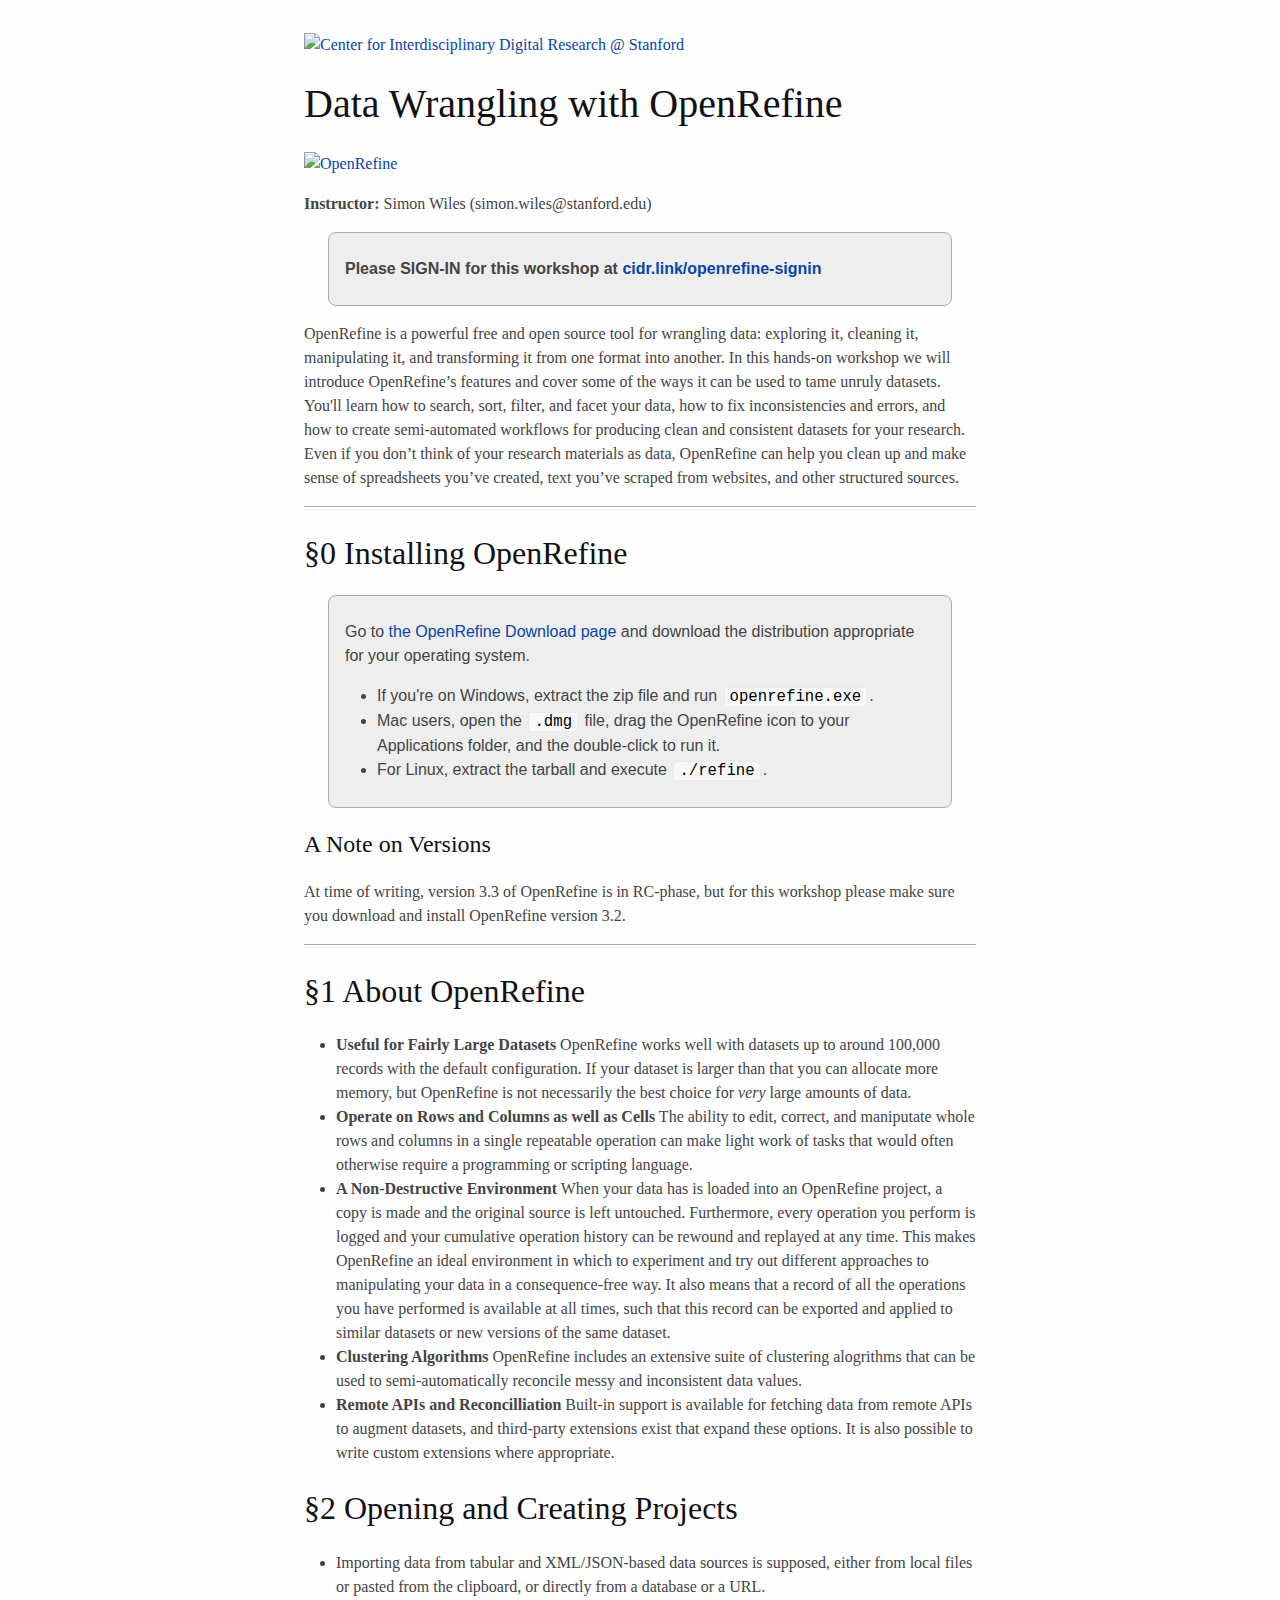
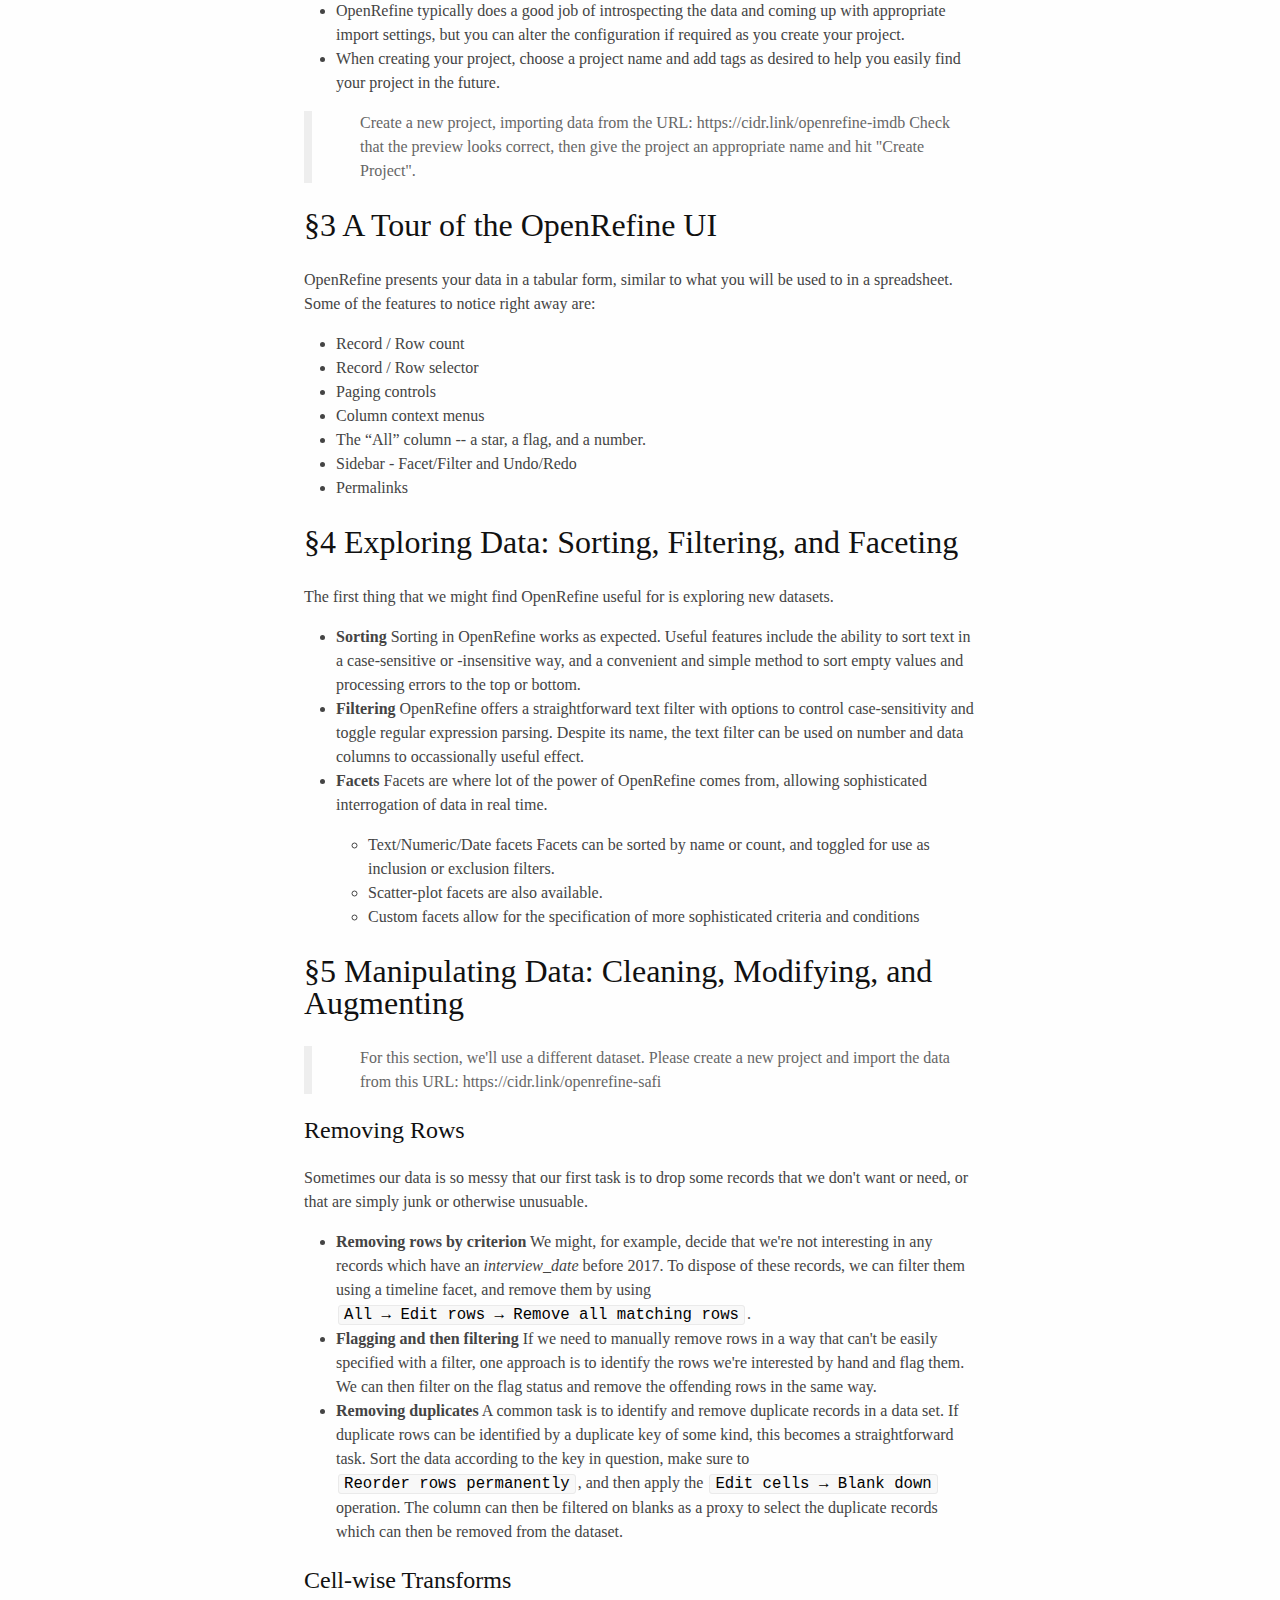
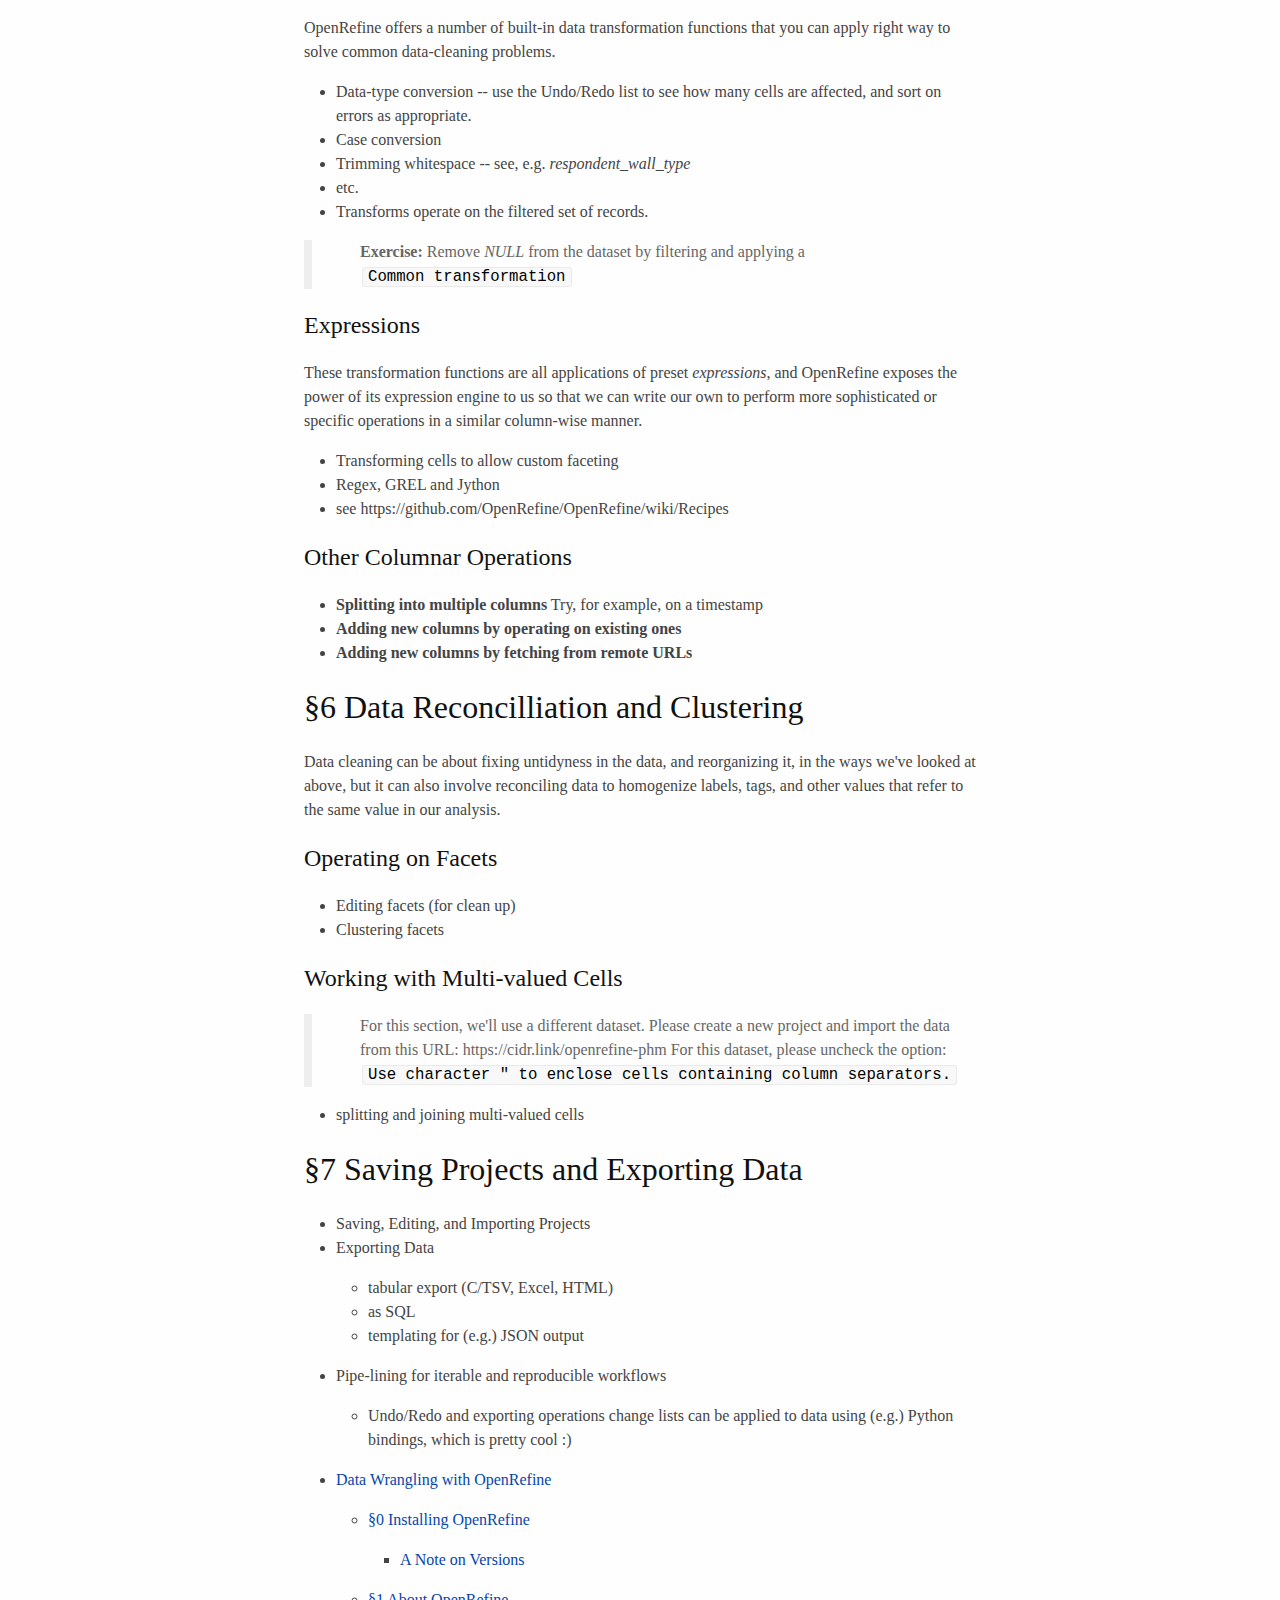
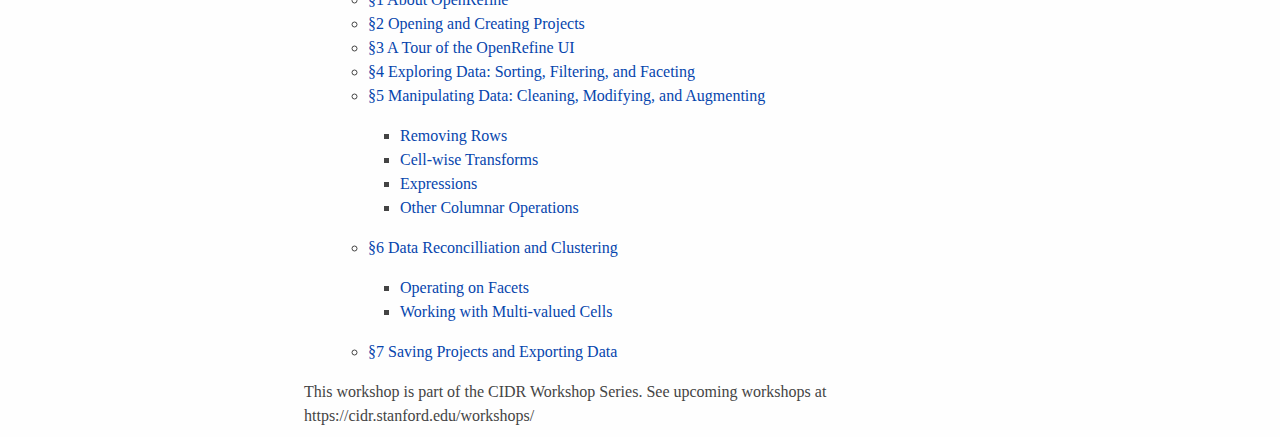
==== OpenRefine/Data_Cleaning_with_OpenRefine.html @ f099522e "Automated report" ====
<!DOCTYPE html>
<html>
  <head prefix="dcterms: http://purl.org/dc/terms/#">
    <meta charset="utf-8">
    <title>
      Data Cleaning with OpenRefine :: CIDR Workshops
    </title>
    <meta name="version" content="16ac923">
    <meta name="dcterms.modified" content="2020-02-01">
    <meta name="viewport" content="width=device-width,initial-scale=1">
    <style>
    /* base styles for default markdown rendering */
    ::selection,a::selection{background:rgba(255,255,0,.3)}a,a::selection{color:#0645ad}hr,img{border:0}a,ins{text-decoration:none}::selection,ins,mark{color:#000}dfn,mark{font-style:italic}hr,ol,p,ul{margin:1em 0}table tr td,table tr th{border:1px solid #ccc;text-align:left;padding:6px 13px;margin:0}hr,pre code,table,table tr{padding:0}pre,pre code{white-space:pre}html{font-size:100%;overflow-y:scroll;-webkit-text-size-adjust:100%;-ms-text-size-adjust:100%}body{color:#444;font-family:Georgia,Palatino,"Palatino Linotype",Times,"Times New Roman",serif;font-size:12px;line-height:1.5em;padding:1em;margin:auto;max-width:42em;background:#fefefe}a:visited{color:#0b0080}a:hover{color:#06e}a:active{color:#faa700}a:focus{outline:dotted thin}a:active,a:hover{outline:0}::-moz-selection{background:rgba(255,255,0,.3);color:#000}a::-moz-selection{background:rgba(255,255,0,.3);color:#0645ad}img{max-width:100%;-ms-interpolation-mode:bicubic;vertical-align:middle}h1,h2,h3,h4,h5,h6{font-weight:400;color:#111;line-height:1em}b,h4,h5,h6,mark,strong,table tr th{font-weight:700}h1{font-size:2.5em}h2{font-size:2em}h3{font-size:1.5em}h4{font-size:1.2em}h5{font-size:1em}h6{font-size:.9em}blockquote{color:#666;margin:0;padding-left:3em;border-left:.5em #EEE solid}hr{display:block;height:2px;border-top:1px solid #aaa;border-bottom:1px solid #eee}code,kbd,pre,samp{color:#000;font-family:monospace,monospace;font-size:.98em}pre{white-space:pre-wrap;word-wrap:break-word}ins{background:#ff9}mark{background:#ff0}sub,sup{font-size:75%;line-height:0;position:relative;vertical-align:baseline}sup{top:-.5em}sub{bottom:-.25em}ol,ul{padding:0 0 0 2em}li p:last-child{margin:0}dd{margin:0 0 0 2em}table{border-collapse:collapse;border-spacing:0}td{vertical-align:top}@media only screen and (min-width:480px){body{font-size:14px}}@media only screen and (min-width:768px){body{font-size:16px}}@media print{blockquote,img,pre,tr{page-break-inside:avoid}*{background:0 0!important;color:#000!important;filter:none!important;-ms-filter:none!important}body{font-size:12pt;max-width:100%}a,a:visited{text-decoration:underline}hr{height:1px;border:0;border-bottom:1px solid #000}a[href]:after{content:" (" attr(href) ")"}abbr[title]:after{content:" (" attr(title) ")"}.ir a:after,a[href^="javascript:"]:after,a[href^="#"]:after{content:""}blockquote,pre{border:1px solid #999;padding-right:1em}img{max-width:100%!important}@page :left{margin:15mm 20mm 15mm 10mm}@page :right{margin:15mm 10mm 15mm 20mm}h2,h3,p{orphans:3;widows:3}h2,h3{page-break-after:avoid}}table tr{border-top:1px solid #ccc;background-color:#fff;margin:0}table tr:nth-child(2n){background-color:#aaa}table tr td :first-child,table tr th :first-child{margin-top:0}table tr td:last-child,table tr th :last-child{margin-bottom:0}code,tt{margin:0 2px;padding:0 5px;white-space:nowrap;border:1px solid #eaeaea;background-color:#f8f8f8;border-radius:3px}pre code{margin:0;border:none;background:0 0}.highlight pre,pre{background-color:#f8f8f8;border:1px solid #ccc;font-size:13px;line-height:19px;overflow:auto;padding:6px 10px;border-radius:3px}

    /* specific styles and over-rides */

    .instruction {
    background: #eee;
    padding: .5em 1em;
    font-family: sans-serif;
    border-radius: .5em;
    margin: 0 1.5em;
    border: 1px solid #AAA;
    }

    .toclink {
    color: inherit;
    }

    .headerlink {
    visibility: hidden;
    }
    </style>
  </head>
  <body>
    <main>
      <p>
        <a href="https://cidr.stanford.edu"><img alt=
        "Center for Interdisciplinary Digital Research @ Stanford" src=
        "https://raw.githubusercontent.com/sul-cidr/Workshops/master/cidr-logo.no-text.240x140.png"></a>
      </p>
      <h1 id="data-wrangling-with-openrefine">
        <a class="toclink" href="#data-wrangling-with-openrefine">Data Wrangling with
        OpenRefine</a><a class="headerlink" href="#data-wrangling-with-openrefine" title=
        "Permanent link">¶</a>
      </h1>
      <p>
        <a href="https://cidr.stanford.edu"><img alt="OpenRefine" src=
        "https://raw.githubusercontent.com/simonwiles/draft_workshops/OpenRefine/OpenRefine/OpenRefine.440x104.png"></a>
      </p>
      <p>
        <strong>Instructor:</strong> Simon Wiles (simon.wiles@stanford.edu)
      </p>
      <div class="instruction">
        <p>
          <strong>Please SIGN-IN for this workshop at <a href="https://cidr.link/openrefine-signin"
          target="_blank">cidr.link/openrefine-signin</a></strong>
        </p>
      </div>
      <p>
        OpenRefine is a powerful free and open source tool for wrangling data: exploring it,
        cleaning it, manipulating it, and transforming it from one format into another. In this
        hands-on workshop we will introduce OpenRefine’s features and cover some of the ways it can
        be used to tame unruly datasets. You'll learn how to search, sort, filter, and facet your
        data, how to fix inconsistencies and errors, and how to create semi-automated workflows for
        producing clean and consistent datasets for your research. Even if you don’t think of your
        research materials as data, OpenRefine can help you clean up and make sense of spreadsheets
        you’ve created, text you’ve scraped from websites, and other structured sources.
      </p>
      <hr>
      <h2 id="0-installing-openrefine">
        <a class="toclink" href="#0-installing-openrefine">§0 Installing OpenRefine</a><a class=
        "headerlink" href="#0-installing-openrefine" title="Permanent link">¶</a>
      </h2>
      <div class="instruction">
        <p>
          Go to <a href="https://openrefine.org/download.html" target="_blank">the OpenRefine
          Download page</a> and download the distribution appropriate for your operating system.
        </p>
        <ul>
          <li>If you're on Windows, extract the zip file and run <code>openrefine.exe</code>.
          </li>
          <li>Mac users, open the <code>.dmg</code> file, drag the OpenRefine icon to your
          Applications folder, and the double-click to run it.
          </li>
          <li>For Linux, extract the tarball and execute <code>./refine</code>.
          </li>
        </ul>
      </div>
      <h3 id="a-note-on-versions">
        <a class="toclink" href="#a-note-on-versions">A Note on Versions</a><a class="headerlink"
        href="#a-note-on-versions" title="Permanent link">¶</a>
      </h3>
      <p>
        At time of writing, version 3.3 of OpenRefine is in RC-phase, but for this workshop please
        make sure you download and install OpenRefine version 3.2.
      </p>
      <hr>
      <h2 id="1-about-openrefine">
        <a class="toclink" href="#1-about-openrefine">§1 About OpenRefine</a><a class="headerlink"
        href="#1-about-openrefine" title="Permanent link">¶</a>
      </h2>
      <ul>
        <li>
          <strong>Useful for Fairly Large Datasets</strong> OpenRefine works well with datasets up
          to around 100,000 records with the default configuration. If your dataset is larger than
          that you can allocate more memory, but OpenRefine is not necessarily the best choice for
          <em>very</em> large amounts of data.
        </li>
        <li>
          <strong>Operate on Rows and Columns as well as Cells</strong> The ability to edit,
          correct, and maniputate whole rows and columns in a single repeatable operation can make
          light work of tasks that would often otherwise require a programming or scripting
          language.
        </li>
        <li>
          <strong>A Non-Destructive Environment</strong> When your data has is loaded into an
          OpenRefine project, a copy is made and the original source is left untouched.
          Furthermore, every operation you perform is logged and your cumulative operation history
          can be rewound and replayed at any time. This makes OpenRefine an ideal environment in
          which to experiment and try out different approaches to manipulating your data in a
          consequence-free way. It also means that a record of all the operations you have
          performed is available at all times, such that this record can be exported and applied to
          similar datasets or new versions of the same dataset.
        </li>
        <li>
          <strong>Clustering Algorithms</strong> OpenRefine includes an extensive suite of
          clustering alogrithms that can be used to semi-automatically reconcile messy and
          inconsistent data values.
        </li>
        <li>
          <strong>Remote APIs and Reconcilliation</strong> Built-in support is available for
          fetching data from remote APIs to augment datasets, and third-party extensions exist that
          expand these options. It is also possible to write custom extensions where appropriate.
        </li>
      </ul>
      <h2 id="2-opening-and-creating-projects">
        <a class="toclink" href="#2-opening-and-creating-projects">§2 Opening and Creating
        Projects</a><a class="headerlink" href="#2-opening-and-creating-projects" title=
        "Permanent link">¶</a>
      </h2>
      <ul>
        <li>Importing data from tabular and XML/JSON-based data sources is supposed, either from
        local files or pasted from the clipboard, or directly from a database or a URL.
        </li>
        <li>OpenRefine typically does a good job of introspecting the data and coming up with
        appropriate import settings, but you can alter the configuration if required as you create
        your project.
        </li>
        <li>When creating your project, choose a project name and add tags as desired to help you
        easily find your project in the future.
        </li>
      </ul>
      <blockquote>
        <p>
          Create a new project, importing data from the URL: https://cidr.link/openrefine-imdb
          Check that the preview looks correct, then give the project an appropriate name and hit
          "Create Project".
        </p>
      </blockquote>
      <h2 id="3-a-tour-of-the-openrefine-ui">
        <a class="toclink" href="#3-a-tour-of-the-openrefine-ui">§3 A Tour of the OpenRefine
        UI</a><a class="headerlink" href="#3-a-tour-of-the-openrefine-ui" title=
        "Permanent link">¶</a>
      </h2>
      <p>
        OpenRefine presents your data in a tabular form, similar to what you will be used to in a
        spreadsheet. Some of the features to notice right away are:
      </p>
      <ul>
        <li>Record / Row count
        </li>
        <li>Record / Row selector
        </li>
        <li>Paging controls
        </li>
        <li>Column context menus
        </li>
        <li>The “All” column -- a star, a flag, and a number.
        </li>
        <li>Sidebar - Facet/Filter and Undo/Redo
        </li>
        <li>Permalinks
        </li>
      </ul>
      <h2 id="4-exploring-data-sorting-filtering-and-faceting">
        <a class="toclink" href="#4-exploring-data-sorting-filtering-and-faceting">§4 Exploring
        Data: Sorting, Filtering, and Faceting</a><a class="headerlink" href=
        "#4-exploring-data-sorting-filtering-and-faceting" title="Permanent link">¶</a>
      </h2>
      <p>
        The first thing that we might find OpenRefine useful for is exploring new datasets.
      </p>
      <ul>
        <li>
          <strong>Sorting</strong> Sorting in OpenRefine works as expected. Useful features include
          the ability to sort text in a case-sensitive or -insensitive way, and a convenient and
          simple method to sort empty values and processing errors to the top or bottom.
        </li>
        <li>
          <strong>Filtering</strong> OpenRefine offers a straightforward text filter with options
          to control case-sensitivity and toggle regular expression parsing. Despite its name, the
          text filter can be used on number and data columns to occassionally useful effect.
        </li>
        <li>
          <strong>Facets</strong> Facets are where lot of the power of OpenRefine comes from,
          allowing sophisticated interrogation of data in real time.
          <ul>
            <li>Text/Numeric/Date facets Facets can be sorted by name or count, and toggled for use
            as inclusion or exclusion filters.
            </li>
            <li>Scatter-plot facets are also available.
            </li>
            <li>Custom facets allow for the specification of more sophisticated criteria and
            conditions
            </li>
          </ul>
        </li>
      </ul>
      <h2 id="5-manipulating-data-cleaning-modifying-and-augmenting">
        <a class="toclink" href="#5-manipulating-data-cleaning-modifying-and-augmenting">§5
        Manipulating Data: Cleaning, Modifying, and Augmenting</a><a class="headerlink" href=
        "#5-manipulating-data-cleaning-modifying-and-augmenting" title="Permanent link">¶</a>
      </h2>
      <blockquote>
        <p>
          For this section, we'll use a different dataset. Please create a new project and import
          the data from this URL: https://cidr.link/openrefine-safi
        </p>
      </blockquote>
      <h3 id="removing-rows">
        <a class="toclink" href="#removing-rows">Removing Rows</a><a class="headerlink" href=
        "#removing-rows" title="Permanent link">¶</a>
      </h3>
      <p>
        Sometimes our data is so messy that our first task is to drop some records that we don't
        want or need, or that are simply junk or otherwise unusuable.
      </p>
      <ul>
        <li>
          <strong>Removing rows by criterion</strong> We might, for example, decide that we're not
          interesting in any records which have an <em>interview_date</em> before 2017. To dispose
          of these records, we can filter them using a timeline facet, and remove them by using
          <code>All → Edit rows → Remove all matching rows</code>.
        </li>
        <li>
          <strong>Flagging and then filtering</strong> If we need to manually remove rows in a way
          that can't be easily specified with a filter, one approach is to identify the rows we're
          interested by hand and flag them. We can then filter on the flag status and remove the
          offending rows in the same way.
        </li>
        <li>
          <strong>Removing duplicates</strong> A common task is to identify and remove duplicate
          records in a data set. If duplicate rows can be identified by a duplicate key of some
          kind, this becomes a straightforward task. Sort the data according to the key in
          question, make sure to <code>Reorder rows permanently</code>, and then apply the
          <code>Edit cells → Blank down</code> operation. The column can then be filtered on blanks
          as a proxy to select the duplicate records which can then be removed from the dataset.
        </li>
      </ul>
      <h3 id="cell-wise-transforms">
        <a class="toclink" href="#cell-wise-transforms">Cell-wise Transforms</a><a class=
        "headerlink" href="#cell-wise-transforms" title="Permanent link">¶</a>
      </h3>
      <p>
        OpenRefine offers a number of built-in data transformation functions that you can apply
        right way to solve common data-cleaning problems.
      </p>
      <ul>
        <li>Data-type conversion -- use the Undo/Redo list to see how many cells are affected, and
        sort on errors as appropriate.
        </li>
        <li>Case conversion
        </li>
        <li>Trimming whitespace -- see, e.g. <em>respondent_wall_type</em>
        </li>
        <li>etc.
        </li>
        <li>Transforms operate on the filtered set of records.
        </li>
      </ul>
      <blockquote>
        <p>
          <strong>Exercise:</strong> Remove <em>NULL</em> from the dataset by filtering and
          applying a <code>Common transformation</code>
        </p>
      </blockquote>
      <h3 id="expressions">
        <a class="toclink" href="#expressions">Expressions</a><a class="headerlink" href=
        "#expressions" title="Permanent link">¶</a>
      </h3>
      <p>
        These transformation functions are all applications of preset <em>expressions</em>, and
        OpenRefine exposes the power of its expression engine to us so that we can write our own to
        perform more sophisticated or specific operations in a similar column-wise manner.
      </p>
      <ul>
        <li>
          <p>
            Transforming cells to allow custom faceting
          </p>
        </li>
        <li>
          <p>
            Regex, GREL and Jython
          </p>
        </li>
        <li>see https://github.com/OpenRefine/OpenRefine/wiki/Recipes
        </li>
      </ul>
      <h3 id="other-columnar-operations">
        <a class="toclink" href="#other-columnar-operations">Other Columnar Operations</a><a class=
        "headerlink" href="#other-columnar-operations" title="Permanent link">¶</a>
      </h3>
      <ul>
        <li>
          <strong>Splitting into multiple columns</strong> Try, for example, on a timestamp
        </li>
        <li>
          <strong>Adding new columns by operating on existing ones</strong>
        </li>
        <li>
          <strong>Adding new columns by fetching from remote URLs</strong>
        </li>
      </ul>
      <h2 id="6-data-reconcilliation-and-clustering">
        <a class="toclink" href="#6-data-reconcilliation-and-clustering">§6 Data Reconcilliation
        and Clustering</a><a class="headerlink" href="#6-data-reconcilliation-and-clustering"
        title="Permanent link">¶</a>
      </h2>
      <p>
        Data cleaning can be about fixing untidyness in the data, and reorganizing it, in the ways
        we've looked at above, but it can also involve reconciling data to homogenize labels, tags,
        and other values that refer to the same value in our analysis.
      </p>
      <h3 id="operating-on-facets">
        <a class="toclink" href="#operating-on-facets">Operating on Facets</a><a class="headerlink"
        href="#operating-on-facets" title="Permanent link">¶</a>
      </h3>
      <ul>
        <li>Editing facets (for clean up)
        </li>
        <li>Clustering facets
        </li>
      </ul>
      <h3 id="working-with-multi-valued-cells">
        <a class="toclink" href="#working-with-multi-valued-cells">Working with Multi-valued
        Cells</a><a class="headerlink" href="#working-with-multi-valued-cells" title=
        "Permanent link">¶</a>
      </h3>
      <blockquote>
        <p>
          For this section, we'll use a different dataset. Please create a new project and import
          the data from this URL: https://cidr.link/openrefine-phm For this dataset, please uncheck
          the option: <code>Use character " to enclose cells containing column separators.</code>
        </p>
      </blockquote>
      <ul>
        <li>splitting and joining multi-valued cells
        </li>
      </ul>
      <h2 id="7-saving-projects-and-exporting-data">
        <a class="toclink" href="#7-saving-projects-and-exporting-data">§7 Saving Projects and
        Exporting Data</a><a class="headerlink" href="#7-saving-projects-and-exporting-data" title=
        "Permanent link">¶</a>
      </h2>
      <ul>
        <li>Saving, Editing, and Importing Projects
        </li>
        <li>Exporting Data
          <ul>
            <li>tabular export (C/TSV, Excel, HTML)
            </li>
            <li>as SQL
            </li>
            <li>templating for (e.g.) JSON output
            </li>
          </ul>
        </li>
        <li>Pipe-lining for iterable and reproducible workflows
          <ul>
            <li>Undo/Redo and exporting operations change lists can be applied to data using (e.g.)
            Python bindings, which is pretty cool :)
            </li>
          </ul>
        </li>
      </ul>
    </main>
    <aside>
      <div class="toc">
        <ul>
          <li>
            <a href="#data-wrangling-with-openrefine">Data Wrangling with OpenRefine</a>
            <ul>
              <li>
                <a href="#0-installing-openrefine">§0 Installing OpenRefine</a>
                <ul>
                  <li>
                    <a href="#a-note-on-versions">A Note on Versions</a>
                  </li>
                </ul>
              </li>
              <li>
                <a href="#1-about-openrefine">§1 About OpenRefine</a>
              </li>
              <li>
                <a href="#2-opening-and-creating-projects">§2 Opening and Creating Projects</a>
              </li>
              <li>
                <a href="#3-a-tour-of-the-openrefine-ui">§3 A Tour of the OpenRefine UI</a>
              </li>
              <li>
                <a href="#4-exploring-data-sorting-filtering-and-faceting">§4 Exploring Data:
                Sorting, Filtering, and Faceting</a>
              </li>
              <li>
                <a href="#5-manipulating-data-cleaning-modifying-and-augmenting">§5 Manipulating
                Data: Cleaning, Modifying, and Augmenting</a>
                <ul>
                  <li>
                    <a href="#removing-rows">Removing Rows</a>
                  </li>
                  <li>
                    <a href="#cell-wise-transforms">Cell-wise Transforms</a>
                  </li>
                  <li>
                    <a href="#expressions">Expressions</a>
                  </li>
                  <li>
                    <a href="#other-columnar-operations">Other Columnar Operations</a>
                  </li>
                </ul>
              </li>
              <li>
                <a href="#6-data-reconcilliation-and-clustering">§6 Data Reconcilliation and
                Clustering</a>
                <ul>
                  <li>
                    <a href="#operating-on-facets">Operating on Facets</a>
                  </li>
                  <li>
                    <a href="#working-with-multi-valued-cells">Working with Multi-valued Cells</a>
                  </li>
                </ul>
              </li>
              <li>
                <a href="#7-saving-projects-and-exporting-data">§7 Saving Projects and Exporting
                Data</a>
              </li>
            </ul>
          </li>
        </ul>
      </div>
    </aside>
    <footer>
      This workshop is part of the CIDR Workshop Series. See upcoming workshops at
      https://cidr.stanford.edu/workshops/
    </footer>
  </body>
</html>
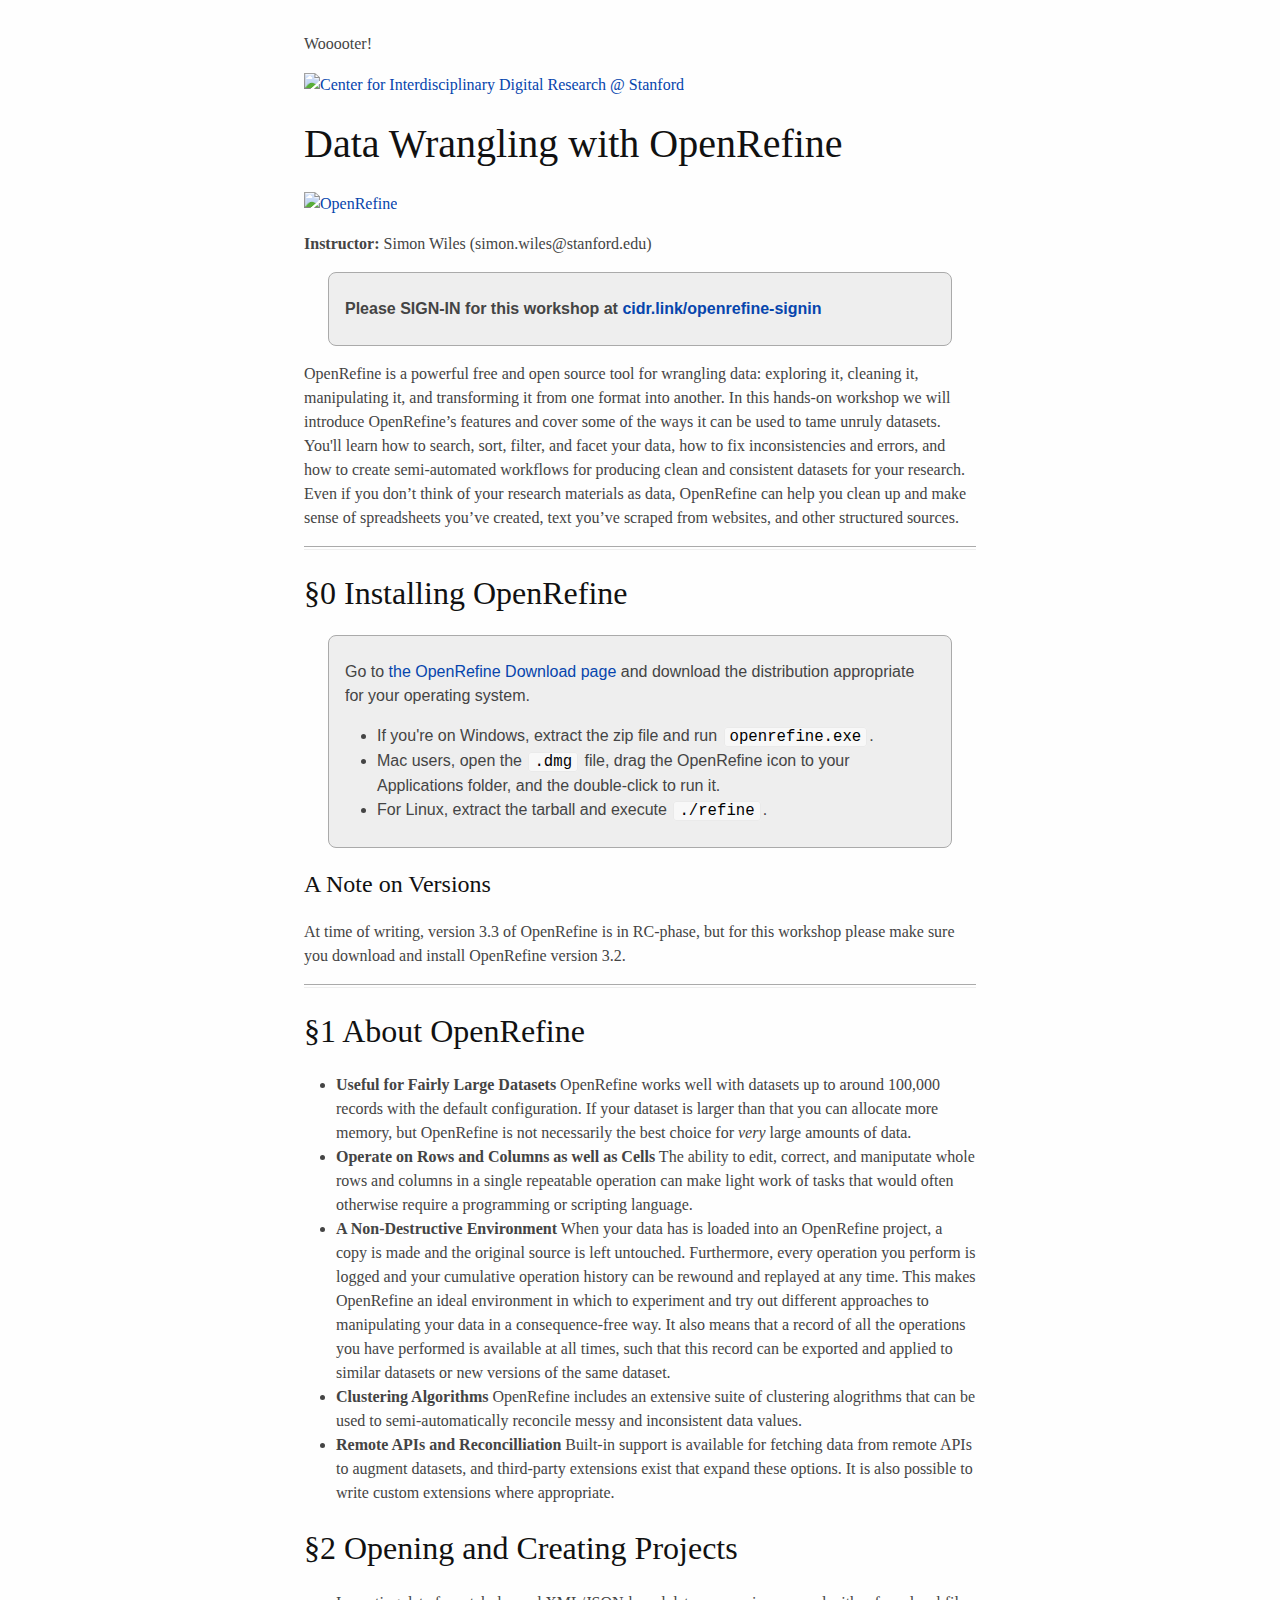
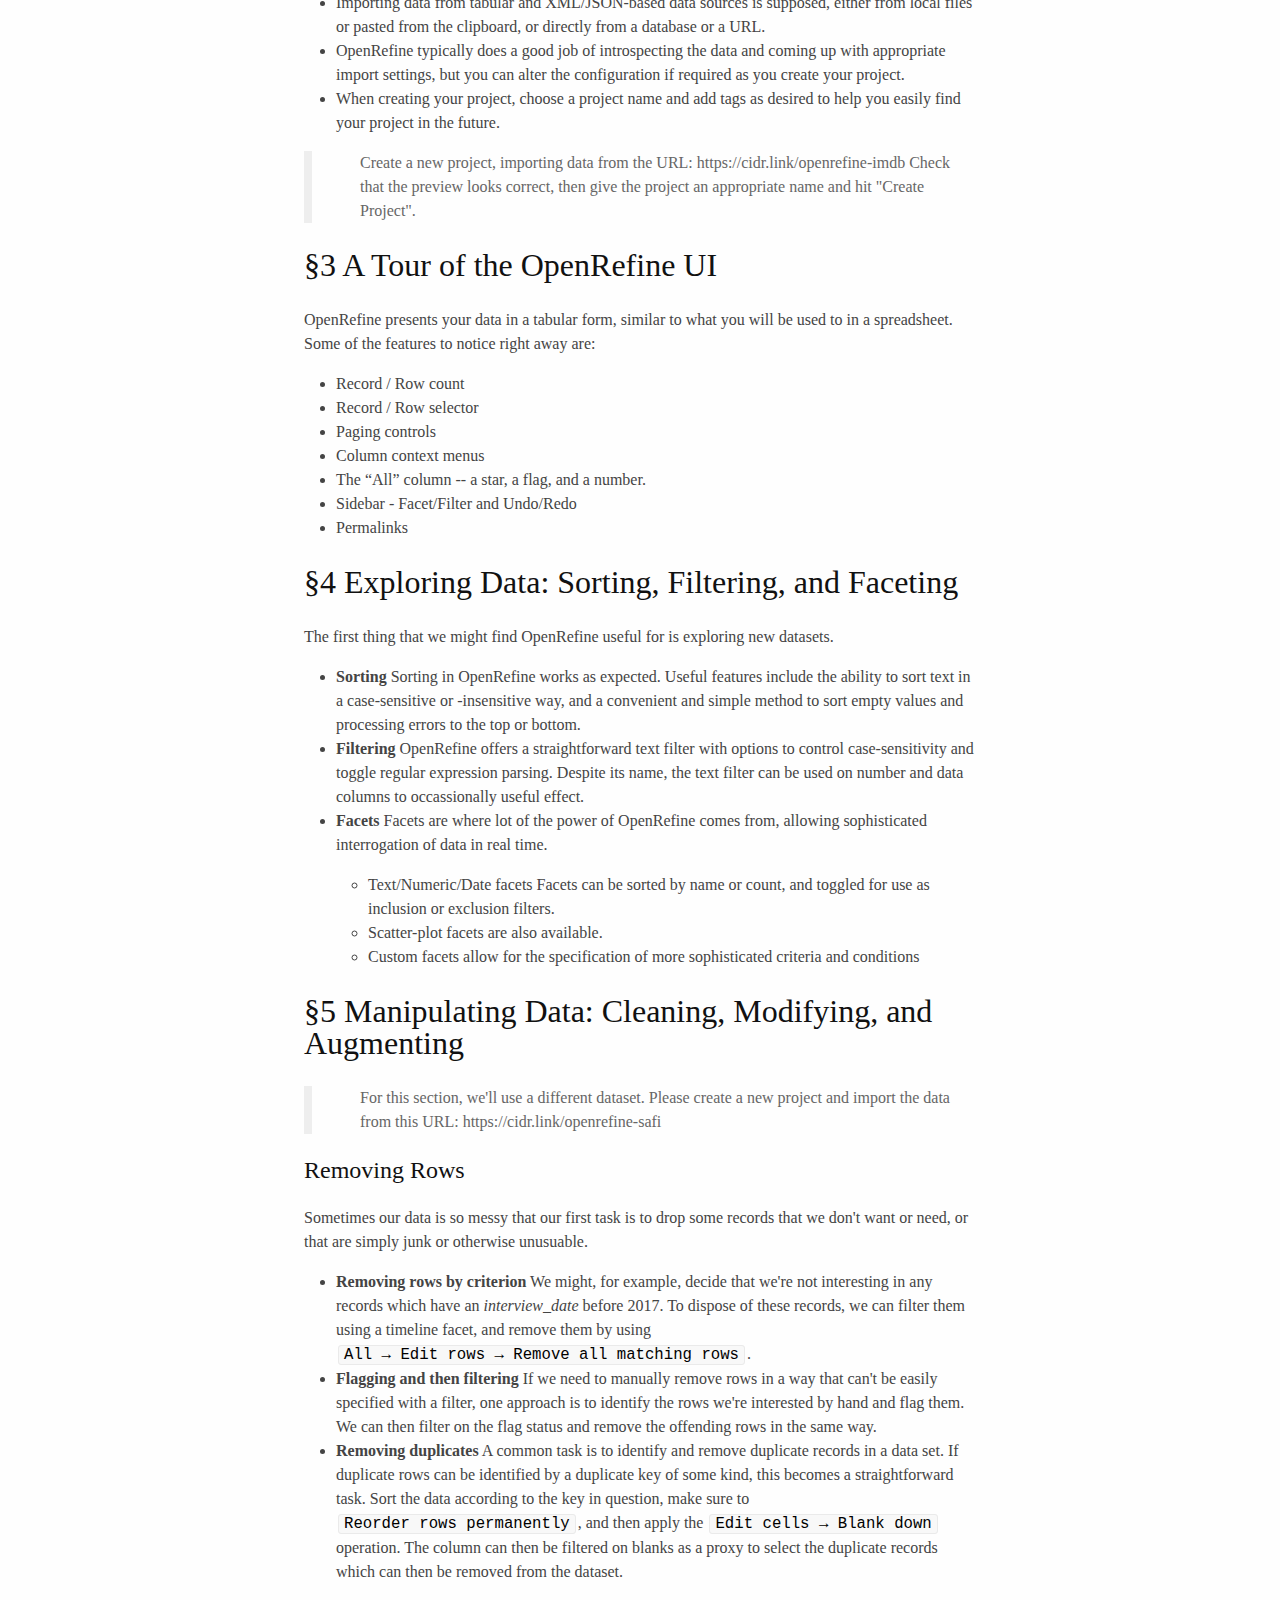
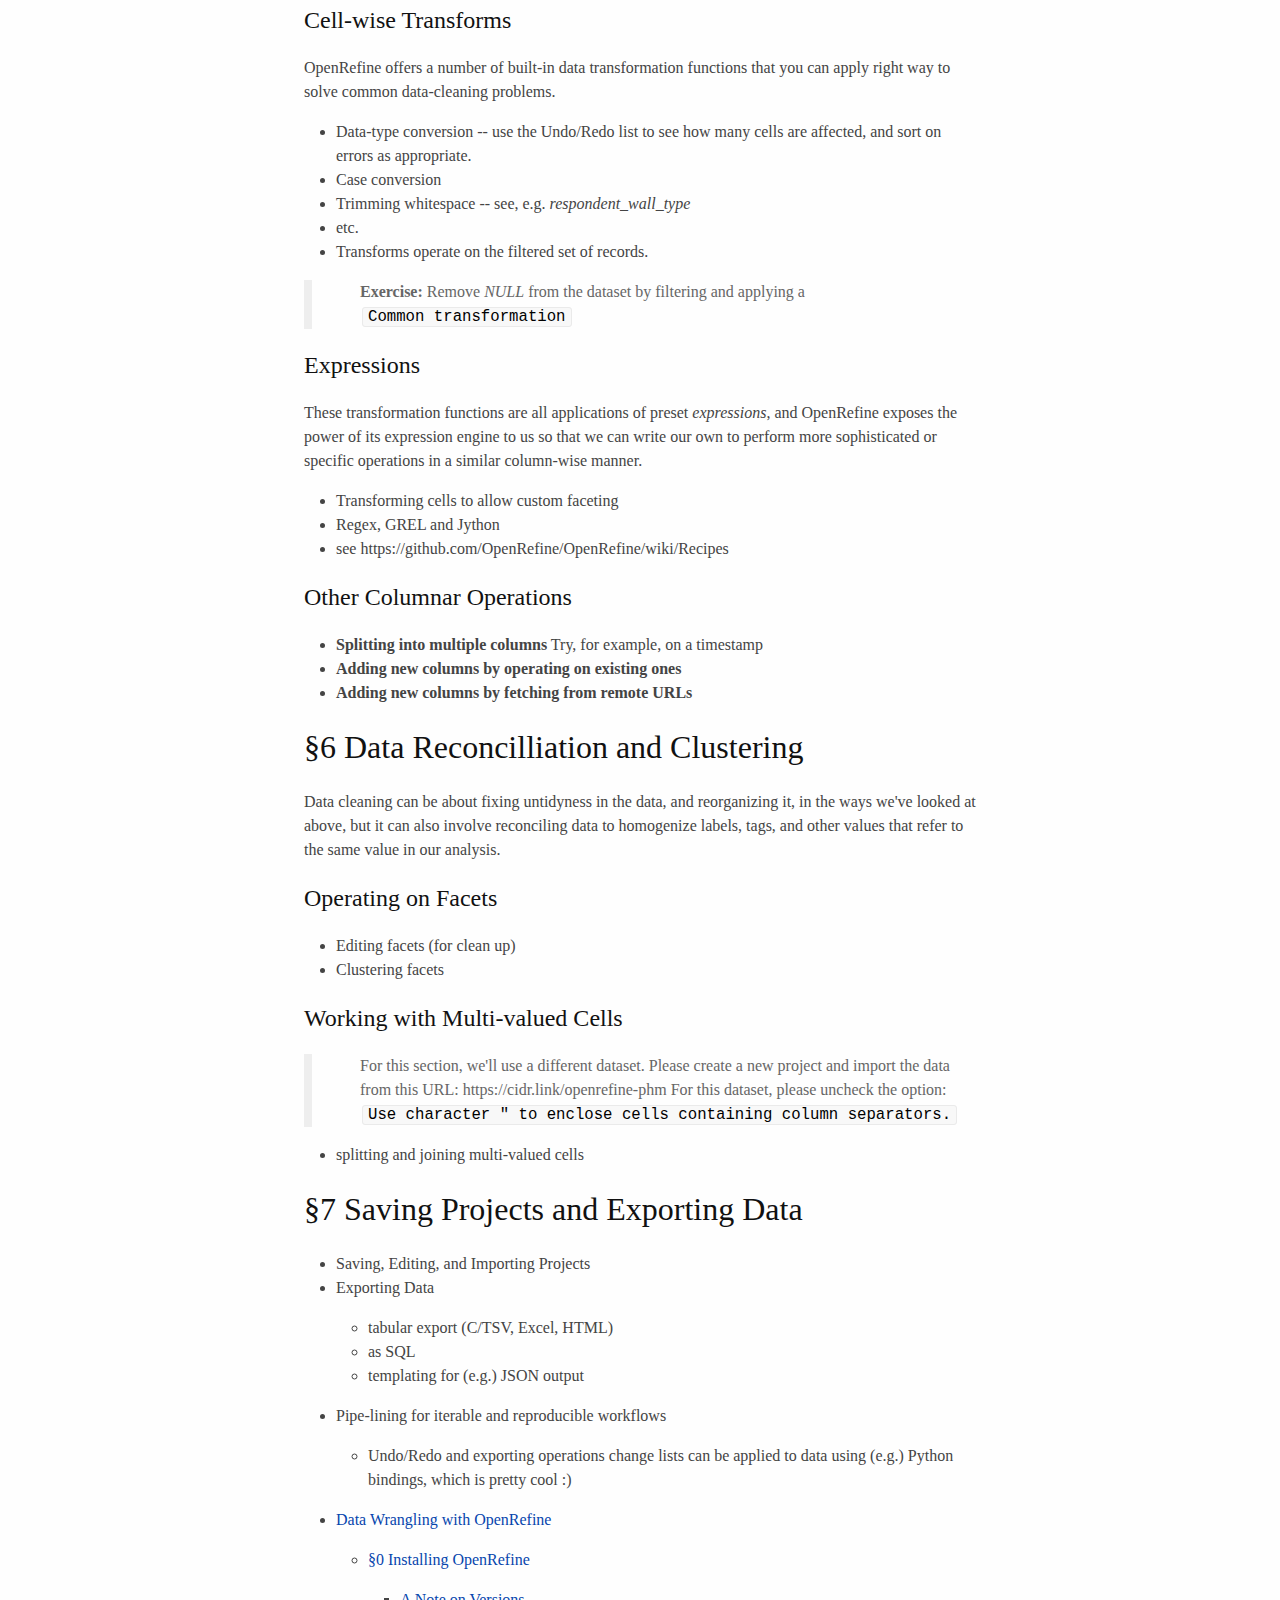
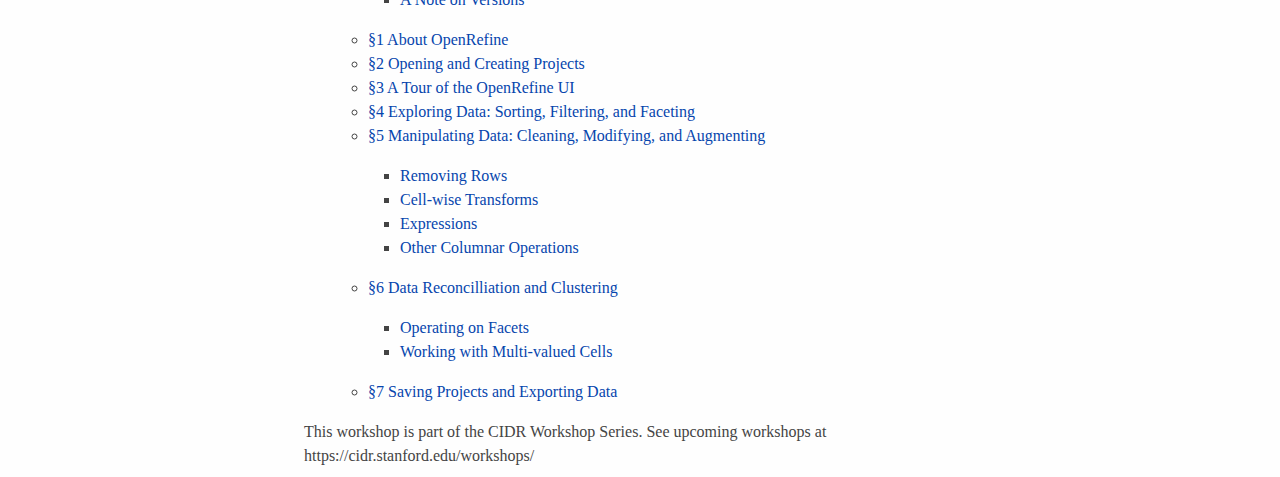
==== commit c7070017: "Auto-generated HTML" ====
--- a/OpenRefine/Data_Cleaning_with_OpenRefine.html
+++ b/OpenRefine/Data_Cleaning_with_OpenRefine.html
@@ -5,8 +5,8 @@
     <title>
       Data Cleaning with OpenRefine :: CIDR Workshops
     </title>
-    <meta name="version" content="16ac923">
-    <meta name="dcterms.modified" content="2020-02-01">
+    <meta name="version" content="7802b28">
+    <meta name="dcterms.modified" content="2020-02-03">
     <meta name="viewport" content="width=device-width,initial-scale=1">
     <style>
     /* base styles for default markdown rendering */
@@ -35,6 +35,9 @@
   <body>
     <main>
       <p>
+        Wooooter!
+      </p>
+      <p>
         <a href="https://cidr.stanford.edu"><img alt=
         "Center for Interdisciplinary Digital Research @ Stanford" src=
         "https://raw.githubusercontent.com/sul-cidr/Workshops/master/cidr-logo.no-text.240x140.png"></a>
